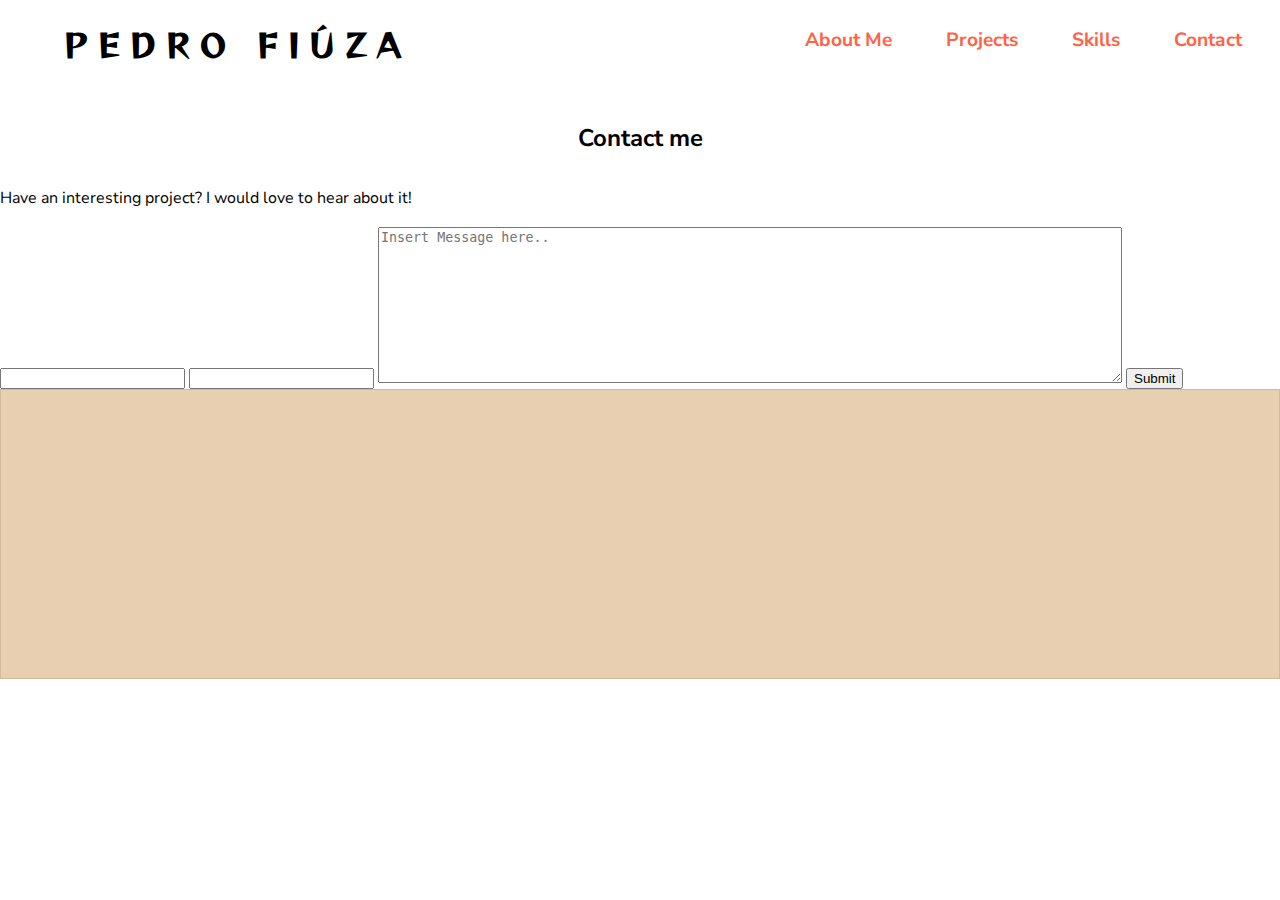
==== contact.html @ 0db6d406 "initial commit" ====
<!DOCTYPE html>
<html lang="en">

<head>
    <meta charset="UTF-8">
    <meta http-equiv="X-UA-Compatible" content="IE=edge">
    <meta name="viewport" content="width=device-width, initial-scale=1.0">
    <title>Portfolio</title>
    <link rel="preconnect" href="https://fonts.gstatic.com">
    <link href="https://fonts.googleapis.com/css2?family=Nunito+Sans:wght@400;700&family=Reggae+One&display=swap"
        rel="stylesheet">
    <link href="./fontawesome/css/all.css" rel="stylesheet">
    <!--load all styles -->
    <link rel="stylesheet" href="style.css">
</head>

<body>
    <header>
        <h1>Pedro Fiúza</h1>
        <nav>
            <ul>
                <li><a href="index.html#about">About Me</a></li>
                <li><a href="index.html#projects">Projects</a></li>
                <li><a href="index.html">Skills</a></li>
                <li><a href="contact.html">Contact</a></li>
            </ul>
        </nav>
    </header>
    <h2>Contact me</h2>
    <p class="pContact">Have an interesting project? I would love to hear about it!</p>
    <form action="">
        <input type="text" name="name" id="name" required>
        <input type="email" name="email" id="email" required>
        <textarea name="message" id="message" cols="90" rows="10" placeholder="Insert Message here.."
            required></textarea>
        <input type="submit" value="Submit">
    </form>

    <footer>
        <div class="socialContainer">
            <i class="fab fa-facebook" aria-hidden="true"></i>
            <i class="fab fa-instagram" aria-hidden="true"></i>
            <i class="fas fa-home" aria-hidden="true"></i>
        </div>
    </footer>

</body>

</html>
---- style.css ----
/*general styles*/
html, body {
    box-sizing: border-box;
    margin:0; padding: 0;
    scroll-behavior: smooth;
}
section{
    padding: 2.5%;   
    
}
h1 {
    /*font-family: 'Ranchers', cursive;*/
    letter-spacing: 10px;
    font-size: 2em;
    text-transform: uppercase;
}
h2, p, a {
    font-family: 'Nunito Sans', sans-serif;    
}
 h2 {
    background-color: rgba(255,255,255,0.5);    
    text-align: center;
    padding: 1%;
    border-radius: 5px;
 }
p {
    line-height: 25px;
}
.work p {
    font-family: 'Reggae One', cursive;
    font-size: 1.2em;
}
/*header and nav styles*/
header {
    display: flex;
    justify-content: space-between;
    align-content: center;    
    
}
header h1 {    
    padding: 0 5%;    
    font-family:  'Reggae One', cursive;
}
nav ul {
    width:500px;
    /*border: 2px solid tomato;      */
    margin-top: 5%;
}
nav ul li {
    display: inline;  
    padding: 0 5%;
}
nav ul li a {
    color: tomato;
    text-decoration: none;
    font-size: 1.2em;
    font-weight: bold;
    transition: color 0.3s linear;
}
nav ul li a:hover {
    color: gold
}
@media only screen and (max-width: 800px)  {    
    nav ul {
        width: 98%;  
        border: 1px solid blue;      
    }
    header h1 {
        display: none;        
    }
    nav ul li {        
        padding: 0 1%;
    }
}

/*progress bar on scroll*/
.progbarContainer {
    position: fixed;
    top:0;
    width:100%; height:5px; z-index: 99999;
}
.progBar {
    width:100%; background-color: white; height:5px;
    position: relative;
}
.currentPos {
    width:0%; background-color: tomato; height: 5px;
    position: absolute;
    transition: width 0.4s ease-in-out;
}

/*about section  styles*/
#about {
    display: flex;
    justify-content: space-between;
    background-color: rgb(183, 66, 50);
    color: white;
    background:-webkit-linear-gradient(left, rgba(183, 66, 50, 0.75) 0%, rgba(183, 66, 50, 0.8) 15%, rgba(183, 66, 50, 0.87) 30%, rgba(183, 66, 50, 0.92) 50%, rgba(183, 66, 50, 0.93) 100%);    
}

.imgAbout {
    width:20%; 
    border-radius: 15px;
}
#about div {
    width: 75%;
    text-align: center;
}
@media only screen and (max-width: 800px) {
    #about {
        flex-wrap: wrap;
    }
    .imgAbout {
        width: 80%;
        margin: 0 auto;
    }
    #about div {
        width: 100%;
        padding: 2%
    }
}




/*projects section styles*/
#projects {
    text-align: center;    
}
#projects h2 {    
    color: black;
    
}
.workContainer {    
    display: grid;
    grid-template: repeat(2, 1fr) / repeat(3, 1fr);
    grid-gap: 5%;    
    height:600px;  
}
.work {     
    position: relative;    
    /*border: 1px solid tomato;       */
    height: 1.2em;
    cursor: pointer;    
}
.imgWork {
    width: 100%;
    height: 0;    
    /*300px*/
    transition: height 0.4s linear 0.2s;
}
.work p {
    position: absolute;
    z-index: 99;
    top:0; left: 0;
    width:100%;
    background-color: tomato;    
    padding:5% 0;
    margin: 0;
    transition: top 0.4s linear ;
}
@media only screen and (max-width: 800px) {
    .workContainer {    
        display: grid;
        grid-template: repeat(3, 1fr) / repeat(2, 1fr);
        grid-gap: 1%;    
        height:1200px;  
    }
}



/*section skills styles*/
#skills {
    background-color: tomato;
    color: white;
    height: 500px;    
}
.skillsContainer {
    display: flex;
    justify-content: space-around;    
}
i {
    font-size: 2.5em;
    cursor: pointer;
}
i:hover, .iActive {
    color: black;      
}
.skillDescription {
    margin: 4% 25%;
    height: 200px;
    width: 50%;
    border: 2px solid white;    
    position: relative;
}
#html5, #css3, #js, #terminal, #git, #gitHub, #bootstrap {
    opacity: 0;
    position: absolute;
    transition: all 0.5s ease-in;    
}
@media only screen and (max-width: 800px) {
    .skillDescription {
        margin: 5% auto;
        height: 200px;
        width: 100%;        
    }
}



footer {
    margin: 0;
    background-color: #d2bb98;
    background-color: rgba(224, 187, 144, 0.7);
    border: 1px solid #d2bb98;    
    text-align: center;
    height:160px;
    padding: 5%;
}
footer p {
    font-size: 1.5em;    
    font-weight: bold;
}
.spanFooter {
    color: tomato
}
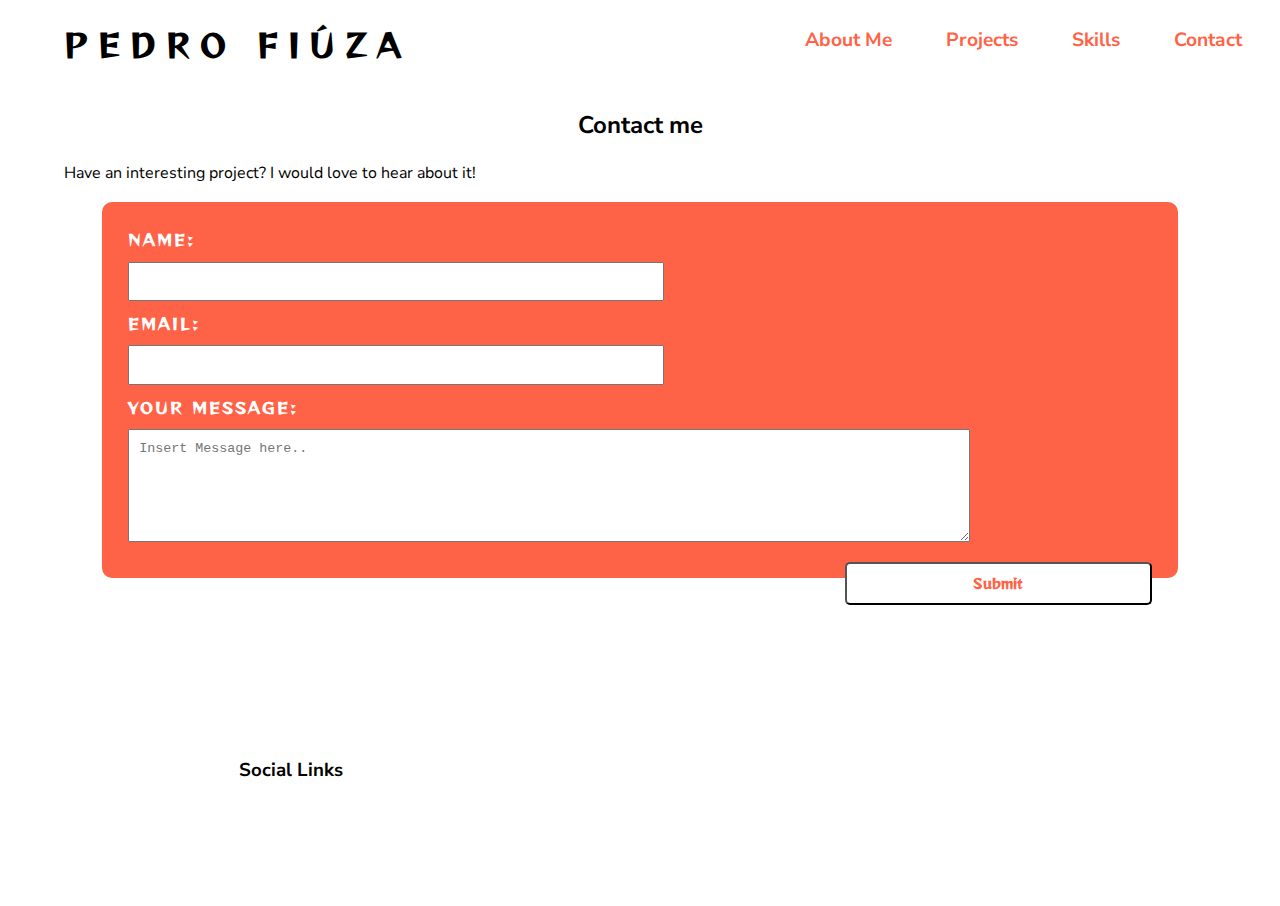
==== commit b09a9532: "Second commit" ====
--- a/contact.html
+++ b/contact.html
@@ -14,7 +14,7 @@
     <link rel="stylesheet" href="style.css">
 </head>
 
-<body>
+<body class="contact">
     <header>
         <h1>Pedro Fiúza</h1>
         <nav>
@@ -26,18 +26,21 @@
             </ul>
         </nav>
     </header>
-    <h2>Contact me</h2>
+    <h2 class="hContact">Contact me</h2>
     <p class="pContact">Have an interesting project? I would love to hear about it!</p>
-    <form action="">
+    <form action="#" method="POST">
+        <label for="name">Name:</label>
         <input type="text" name="name" id="name" required>
+        <label for="email">Email:</label>
         <input type="email" name="email" id="email" required>
-        <textarea name="message" id="message" cols="90" rows="10" placeholder="Insert Message here.."
-            required></textarea>
+        <label for="message">Your message:</label>
+        <textarea name="message" id="message" placeholder="Insert Message here.." required rows="6"></textarea>
         <input type="submit" value="Submit">
     </form>
-
-    <footer>
+    <div class="clear"></div>
+    <footer class="contactFooter">
         <div class="socialContainer">
+            <h3>Social Links</h3>
             <i class="fab fa-facebook" aria-hidden="true"></i>
             <i class="fab fa-instagram" aria-hidden="true"></i>
             <i class="fas fa-home" aria-hidden="true"></i>
--- a/style.css
+++ b/style.css
@@ -61,15 +61,19 @@
     color: gold
 }
 @media only screen and (max-width: 800px)  {    
+    header {
+        justify-content: left;
+        
+    }
     nav ul {
-        width: 98%;  
-        border: 1px solid blue;      
+        width: 100%;          
     }
     header h1 {
         display: none;        
     }
     nav ul li {        
         padding: 0 1%;
+        font-size: .9em;
     }
 }
 
@@ -174,31 +178,47 @@
 #skills {
     background-color: tomato;
     color: white;
-    height: 500px;    
+    height: 700px;    
 }
 .skillsContainer {
     display: flex;
     justify-content: space-around;    
+    border: 2px ridge white;
+    padding:2%;
 }
 i {
-    font-size: 2.5em;
+    font-size: 3em;
     cursor: pointer;
+    transition: color 0.3s linear;
+}
+@media only screen and (max-width: 800px) {
+    i {
+        font-size: 1.5em;
+    }
+    #skills {
+        height: 500px;
+    }
 }
 i:hover, .iActive {
     color: black;      
 }
 .skillDescription {
     margin: 4% 25%;
-    height: 200px;
+    height:180px;    
     width: 50%;
-    border: 2px solid white;    
+    
     position: relative;
 }
-#html5, #css3, #js, #terminal, #git, #gitHub, #bootstrap {
+#pDescription {
     opacity: 0;
+    text-align: center;
+    padding: 10%;
     position: absolute;
-    transition: all 0.5s ease-in;    
-}
+    transition: all 0.5s ease-in;
+    background-color: coral;    
+    line-height: 2em;
+}
+.innerI:hover {color: white;}
 @media only screen and (max-width: 800px) {
     .skillDescription {
         margin: 5% auto;
@@ -208,12 +228,11 @@
 }
 
 
-
 footer {
-    margin: 0;
-    background-color: #d2bb98;
-    background-color: rgba(224, 187, 144, 0.7);
-    border: 1px solid #d2bb98;    
+    margin: 0;    
+    background-color: rgb(71, 126, 128);
+    background-color: rgba(255,255,255,0.5);  
+    border: 1px solid white;    
     text-align: center;
     height:160px;
     padding: 5%;
@@ -224,4 +243,99 @@
 }
 .spanFooter {
     color: tomato
+}
+
+
+
+
+
+
+
+
+
+
+
+/*contact page styles*/
+.contactFooter {
+    background-image: url("./img/desktop.jpeg");
+    background-size: cover;
+    
+    background-repeat: no-repeat;
+}
+.hContact {
+    background-color: white;    
+    text-align: center;
+    padding: 0;
+    border-radius: 0;
+ }
+ .pContact {
+     margin-left: 5%;
+ }
+form * {
+    display: block;    
+}
+form {
+    padding: 2%;
+    background-color: tomato;
+    color: white;
+    border-radius: 10px;
+    width:80%;
+    margin: 0 auto;    
+    box-shadow: 0px 0px 20px white;
+}
+label {
+    text-transform: uppercase;
+    font-weight: bold;
+    letter-spacing: 2px;
+    font-family:'Reggae One', cursive;
+}
+input, textarea {        
+    padding:1%;
+    margin: 1% 0;
+}
+textarea {
+    width: 80%;     
+}
+input {
+    width: 50%; 
+}
+input[type="submit"] {
+    background-color: white;
+    float: right;
+    color: tomato;
+    width:30%;
+    padding:10px;
+    font-weight: bold;
+    border-radius: 5px;    
+    font-family: 'Reggae One', cursive;
+    cursor: pointer;
+    transition: 0.3s all linear;
+}
+input[type="submit"]:hover {
+    background-color: tomato; color: white;
+}
+.clear {
+    clear: right;
+}
+.socialContainer {
+    display: flex;
+    justify-content: space-around;    
+    padding:5%;
+    border-radius: 10px;
+    background-color: rgba(255,255,255,0.9)
+}
+.socialContainer h3 {
+    color: black;
+    font-family: "Nunito Sans", sans serif;        
+}
+.socialContainer i {
+    color: black;
+}
+.socialContainer i:hover {
+    color: gold
+}
+@media only screen and (max-width: 800px) {
+    .socialContainer {
+        align-items: center;
+    }
 }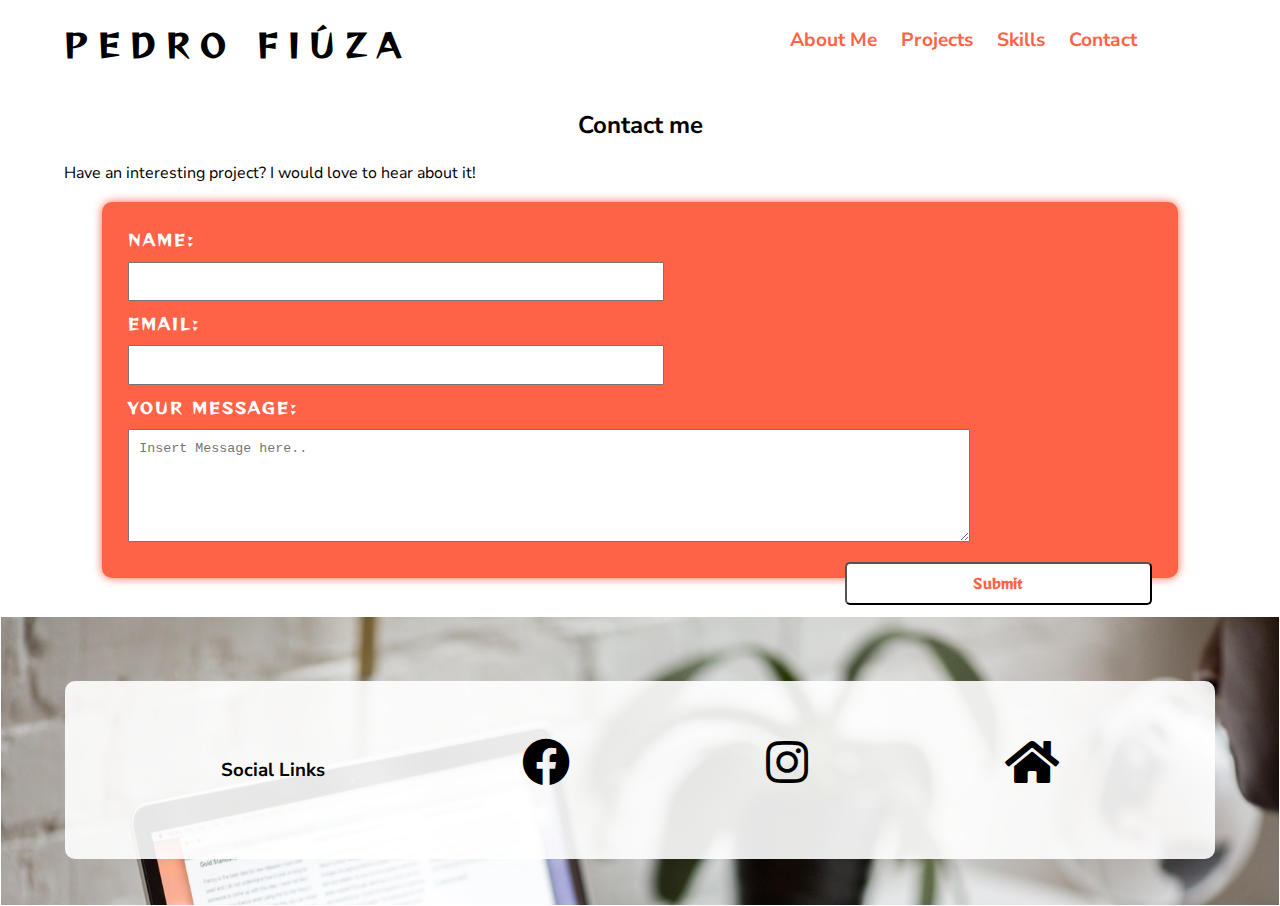
==== commit 78c5fd15: "Added animation intro @keyframes" ====
--- a/contact.html
+++ b/contact.html
@@ -10,7 +10,6 @@
     <link href="https://fonts.googleapis.com/css2?family=Nunito+Sans:wght@400;700&family=Reggae+One&display=swap"
         rel="stylesheet">
     <link href="./fontawesome/css/all.css" rel="stylesheet">
-    <!--load all styles -->
     <link rel="stylesheet" href="style.css">
 </head>
 
--- a/style.css
+++ b/style.css
@@ -4,6 +4,7 @@
     margin:0; padding: 0;
     scroll-behavior: smooth;
 }
+
 section{
     padding: 2.5%;   
     
@@ -43,22 +44,25 @@
 }
 nav ul {
     width:500px;
-    /*border: 2px solid tomato;      */
+    
     margin-top: 5%;
 }
 nav ul li {
     display: inline;  
-    padding: 0 5%;
+    padding: 0 1%;
 }
 nav ul li a {
     color: tomato;
     text-decoration: none;
     font-size: 1.2em;
     font-weight: bold;
-    transition: color 0.3s linear;
+    transition: all 0.4s linear; 
+    padding:1%;           
 }
 nav ul li a:hover {
-    color: gold
+    color: white;    
+    border-radius: 5px;
+    background-color: tomato;
 }
 @media only screen and (max-width: 800px)  {    
     header {
@@ -66,9 +70,10 @@
         
     }
     nav ul {
-        width: 100%;          
+        width: 400px;          
     }
     header h1 {
+        width: 0;
         display: none;        
     }
     nav ul li {        
@@ -229,9 +234,9 @@
 
 
 footer {
-    margin: 0;    
-    background-color: rgb(71, 126, 128);
-    background-color: rgba(255,255,255,0.5);  
+    margin: 0;          
+    background: rgb(67,67,67);
+    background: linear-gradient(0deg, rgba(67,67,67,1) 0%, rgba(255,255,255,1) 55%);
     border: 1px solid white;    
     text-align: center;
     height:160px;
@@ -244,12 +249,6 @@
 .spanFooter {
     color: tomato
 }
-
-
-
-
-
-
 
 
 
@@ -281,7 +280,7 @@
     border-radius: 10px;
     width:80%;
     margin: 0 auto;    
-    box-shadow: 0px 0px 20px white;
+    box-shadow: 0px 0px 10px tomato;
 }
 label {
     text-transform: uppercase;
@@ -338,4 +337,95 @@
     .socialContainer {
         align-items: center;
     }
+}
+
+
+
+
+
+
+
+
+
+
+/*initial animation*/
+.overlay {
+    position: absolute;
+    top: 0;
+    height:100%;
+    width:100%;
+    background-color:rgba(0,0,0,0.96);
+    background-color: black;
+    opacity: 0.96;
+    text-align: center;
+    color:white;
+    animation-name: animOverlay;
+    animation-duration: 3s;
+    animation-fill-mode: forwards; 
+    animation-delay: 3s;
+    overflow: hidden;
+    z-index: 999;
+}
+.overlay h1 {
+    position: absolute;
+    left:25%;
+    width:50%;
+}
+.hWelcome {
+    animation: animHeaderLeft;
+    animation-duration: 5s;
+    animation-fill-mode: forwards; 
+}
+.hPortf {
+    color: tomato;
+    animation: animHeaderRight;
+    animation-duration: 5s;
+    animation-fill-mode: forwards; 
+    animation-delay: 0.2s;
+    top: 10%;
+}
+@media only screen and (max-width: 800px) {
+    .overlay h1 {
+        font-size: 1.6em;
+    }
+}
+@keyframes animOverlay {
+    0% {
+        opacity: 0.96;
+    }
+    50% {
+        border-radius: 999em;
+        margin-left: 25%;
+        width:50%;
+    }
+    100% {
+        opacity: 0;
+        margin-left:50%;
+        width:0%;
+        z-index: -1;
+    }
+}
+@keyframes animHeaderLeft{
+    0% {
+       top: 0%;
+    }
+    50% {
+       top: 40%;       
+    }
+    100% {
+        top: 30%;
+        opacity: 0;
+    }
+}
+@keyframes animHeaderRight {
+    0% {
+        top: 10%;
+     }
+     30% {
+        top: 50%;       
+     }
+     100% {
+         top: 40%;
+         opacity: 0;
+     }
 }